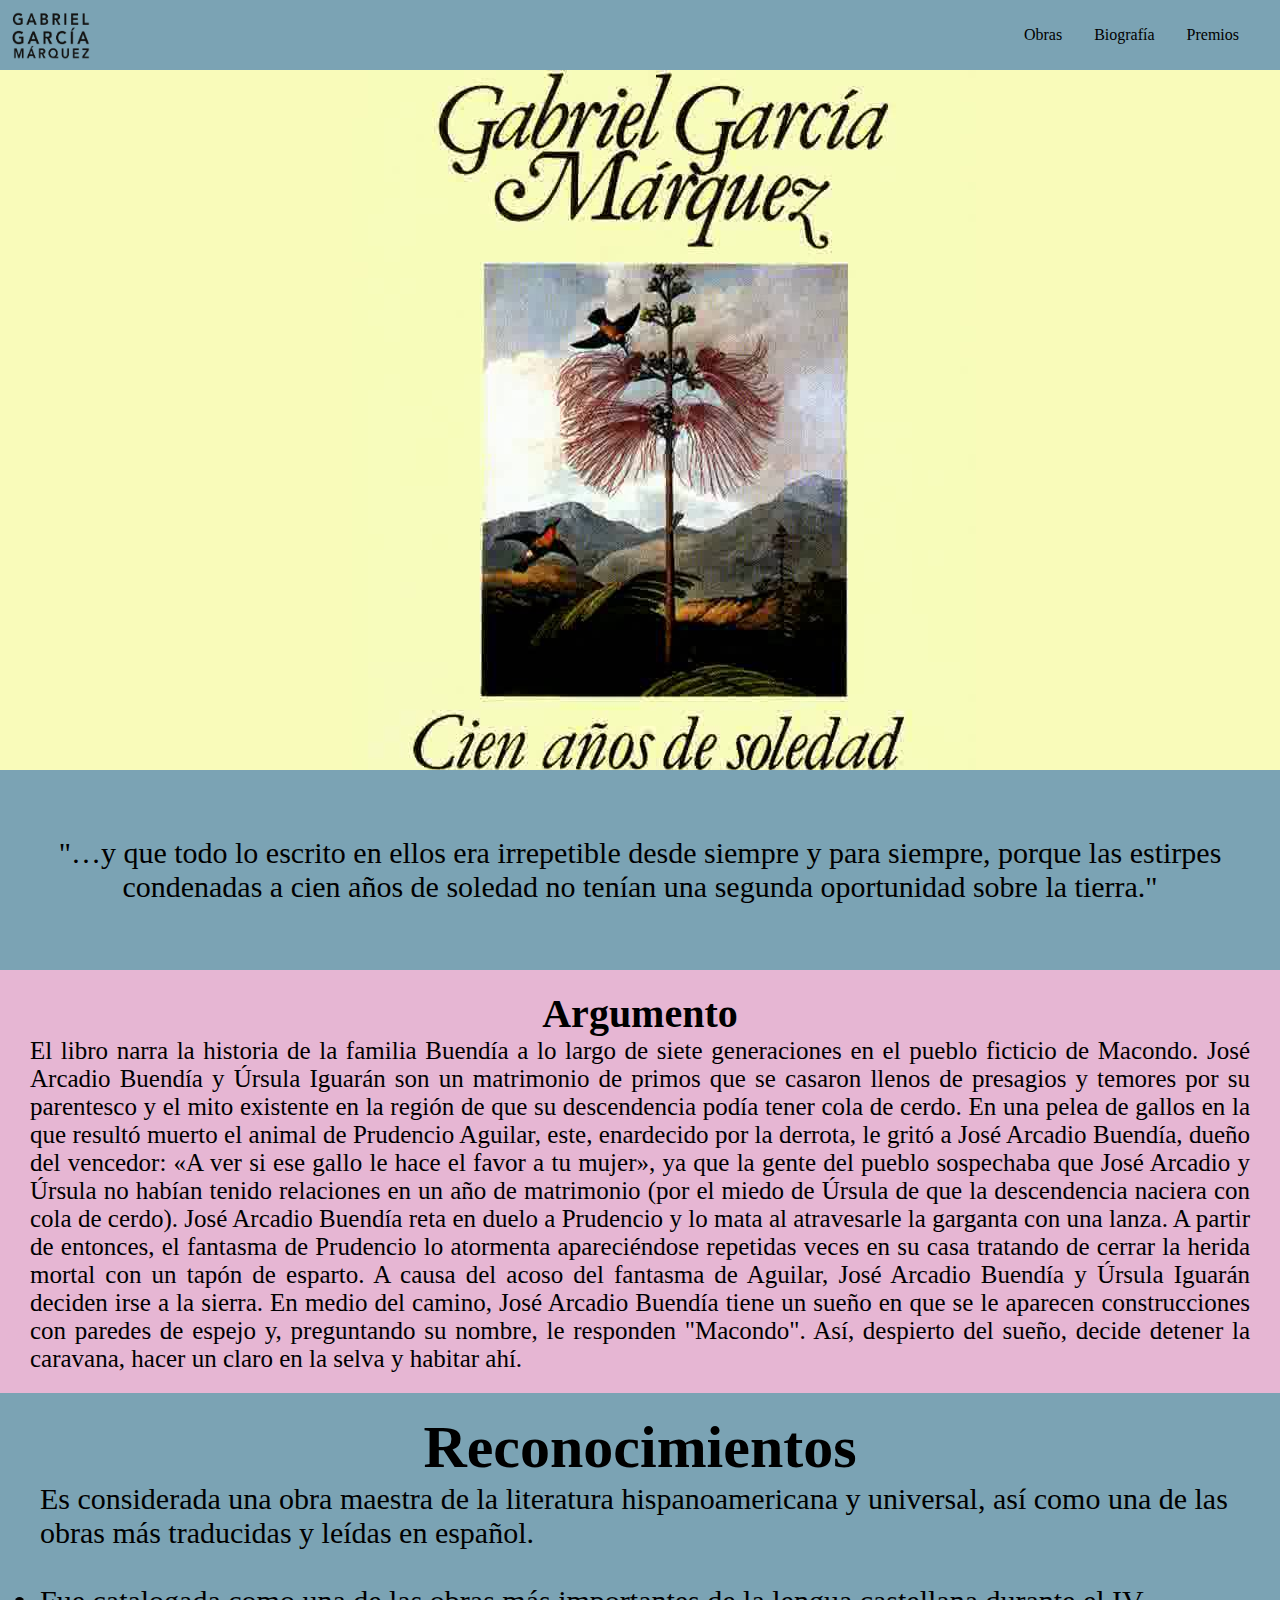
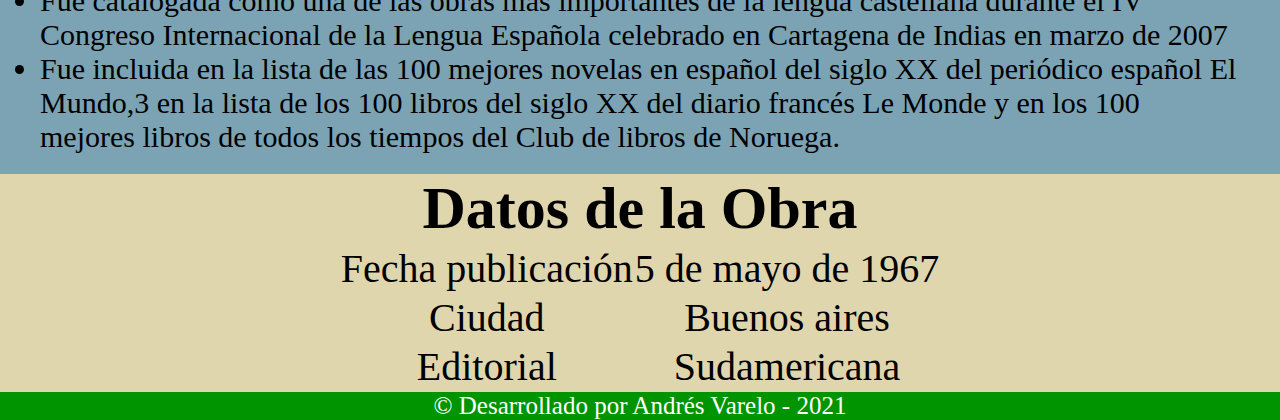
==== 100years.html @ 6298115e "primerCommit" ====
<!DOCTYPE html>
<html lang="en">
<head>
    <meta charset="UTF-8">
    <meta name="viewport" content="width=device-width, initial-scale=1.0">
    <link rel="stylesheet" href="./assets/css/style.css">
    <title>Gabo</title>
</head>
<body>
    <!-- Inicio Barra Menu -->
    <div class="header">
        <div class="logo">
            <a href="index.html">            <img src="./assets/img/gabo-logo.png" alt=""><!--Etqietas Vacias-->
            </a>

        </div>
        <div class="menu"><!--Ayuda el posci y responsive-->
            <table>
                <tr>
                    <td><a href="#obras">Obras</a></td>
                    <td><a href="#biografia">Biografía</a></td>
                    <td><a href="#premios">Premios</a></td>
                </tr>

            </table>
        </div>
    </div>

    <!-- Fin Barra de Menu-->
    <!--Inicio Banner-->
    <div class="banner100Years">
    </div>
    <!--Fin Bnner-->

    <!--Inicio fragmento-->
    <div class="fragmento">
        <p>
            "…y que todo lo escrito en ellos era irrepetible desde siempre y para siempre, porque las estirpes condenadas a cien años de soledad no tenían una segunda oportunidad sobre la tierra."
        </p>
    </div>
    <!--Fin fragmento-->

    <!--Begin Infomation about book-->
    <div class="infoBook">
        <h2>Argumento</h2>

            <p>
                El libro narra la historia de la familia Buendía a lo largo de siete generaciones en el pueblo ficticio de Macondo.
    
                José Arcadio Buendía y Úrsula Iguarán son un matrimonio de primos que se casaron llenos de presagios y temores por su parentesco y el mito existente en la región de que su descendencia podía tener cola de cerdo. En una pelea de gallos en la que resultó muerto el animal de Prudencio Aguilar, este, enardecido por la derrota, le gritó a José Arcadio Buendía, dueño del vencedor: «A ver si ese gallo le hace el favor a tu mujer», ya que la gente del pueblo sospechaba que José Arcadio y Úrsula no habían tenido relaciones en un año de matrimonio (por el miedo de Úrsula de que la descendencia naciera con cola de cerdo). José Arcadio Buendía reta en duelo a Prudencio y lo mata al atravesarle la garganta con una lanza. A partir de entonces, el fantasma de Prudencio lo atormenta apareciéndose repetidas veces en su casa tratando de cerrar la herida mortal con un tapón de esparto. A causa del acoso del fantasma de Aguilar, José Arcadio Buendía y Úrsula Iguarán deciden irse a la sierra. En medio del camino, José Arcadio Buendía tiene un sueño en que se le aparecen construcciones con paredes de espejo y, preguntando su nombre, le responden "Macondo". Así, despierto del sueño, decide detener la caravana, hacer un claro en la selva y habitar ahí.
            </p>
    </div>

    <!--End Infomation about book-->

    <!-- Begin awards-->
    <div class="awards">
        <h2>Reconocimientos</h2>
        <p> Es considerada una obra maestra de la literatura hispanoamericana y universal, así como una de las obras más traducidas y leídas en español.</p>
        <br>
        <ul>
            <li>Fue catalogada como una de las obras más importantes de la lengua castellana durante el IV Congreso Internacional de la Lengua Española celebrado en Cartagena de Indias en marzo de 2007</li>
            <li>Fue incluida en la lista de las 100 mejores novelas en español del siglo XX del periódico español El Mundo,3​ en la lista de los 100 libros del siglo XX del diario francés Le Monde y en los 100 mejores libros de todos los tiempos del Club de libros de Noruega.</li>
        </ul>
    </div>
<!--End awatds-->

<!--datos Publicación -->
        <div class="publicacion">
            <h2>Datos de la  Obra</h2>

            <table>
            <tr>
                <td>Fecha publicación</td>
                <td>5 de mayo de 1967</td>
            </tr>
            <tr>
                <td>Ciudad</td>
                <td>Buenos aires</td>
            </tr>
            <tr>
                <td>Editorial</td>
                <td>Sudamericana</td>
            </tr>
            </table>

        </div>

<!--datos piblicación-->

    <!--Inicio Footer-->
    <footer>
        &copy; Desarrollado por Andrés Varelo - 2021
    </footer>
    <!--Fin Footer-->
</body>
</html>
---- assets/css/style.css ----
*{
    margin:0;
    padding:0;
}
html{
    scroll-behavior:smooth;
}

body{
    background-color: rgb(123, 163, 180);
    font-family:"Akaya Telivigala",cursive;
}

.header{
    background-color: rgb(123, 163, 180);
    height:70px;
}

.logo {
    float:left; /* floante la puedo posiciones*/
    padding:10px;
}

.logo img{
    width:80px;
    height:50px;
}

.menu{
    float:right;
    margin:24px;
}

.menu a{
    color:black;
    text-decoration: none;
    padding:15px;
}

.banner{
    background-image: url(../img/gabo.jpg);
    background-repeat: no-repeat;
    background-size: cover;
    height:550px;
}




.banner h1 {
    text-align:right;
    font-size:80px;
    padding:150px 50px;
}

.obras{
    width:auto;
    margin:auto; /* Se adapta la global centra los elementos */
}

.obras .tdObras{
    padding:50px;
}

.botonObras{
    width:90px;
    height:80px;
    background-color:#FF3B85;
    border-radius:50px;
    padding:10px;
    text-align:center;
    line-height: 55px;  /* Bja los textos*/
}
.botonObras:hover{
opacity: 0.9;
}

.botonObras a {
    text-decoration:none;
    font-size:20px;
    color:black;
}

/*COLOR picker */
.biografia {
    background-color:#009500;
    color:white;
    padding:20px 100px 70px 100px;
    text-align:justify;
}

.biografia h2{
    text-align:center;
    padding:10px;
    font-size: 50px;
}

.biografia p{
    font-size:30px;
}

.premios{
    text-align:center;
    padding:10px;
}

.premios table{
    padding: 30px 100px;
}

.premios h2{
    text-align:center;
    font-size:45px;
}

.premios td {
    font-size:25px;
    text-align:left;
    padding:0 20px;
}

.premios .year{
    background-color:#FDA824;
    border:2px solid blue;
    padding:2px 10px;
    margin:40px;
}


footer{
background-color:#009500;
color:white;
text-align:center;
font-size:25px;
}



/* Styles Obra*/

.banner100Years{
    background-image:url(../img/cienanosdesoledad.jpeg);
    background-repeat: no-repeat;
    background-size: cover;
    height:700px;
}


.fragmento{
    height:200px;
    display:flex;
}
.fragmento p{
    margin:auto 20px;
    text-align: center;
    font-size:30px;
}

.infoBook {
padding:20px 30px;
text-align:center;
background-color:rgb(230, 182, 211);
}

.infoBook p {
    text-align:justify;
    font-size:25px;
}

.infoBook h2{
    font-size:40px;
}

.awards{
    padding:20px 40px;
    font-size:30px;
    text-align:left;
}

.awards h2{
    text-align:center;
    font-size:60px;
}

.publicacion{
    background-color:rgb(223, 214, 174);
    font-size:40px;
    text-align:center;
}

.publicacion table{
    
    margin:auto;
    
}

.subnavbar{
    background-color: rgb(56, 158, 241);
    color:white;
    height:20px;
    float:center;
}


.subnavbar ul {
    justify-content: center;
    list-style: none;
    margin:auto;
}

.subnavbar ul li a{
    padding:20px 10px;
}

.subnavbar ul li a:hover{
    background-color: rgb(118, 181, 233);
}
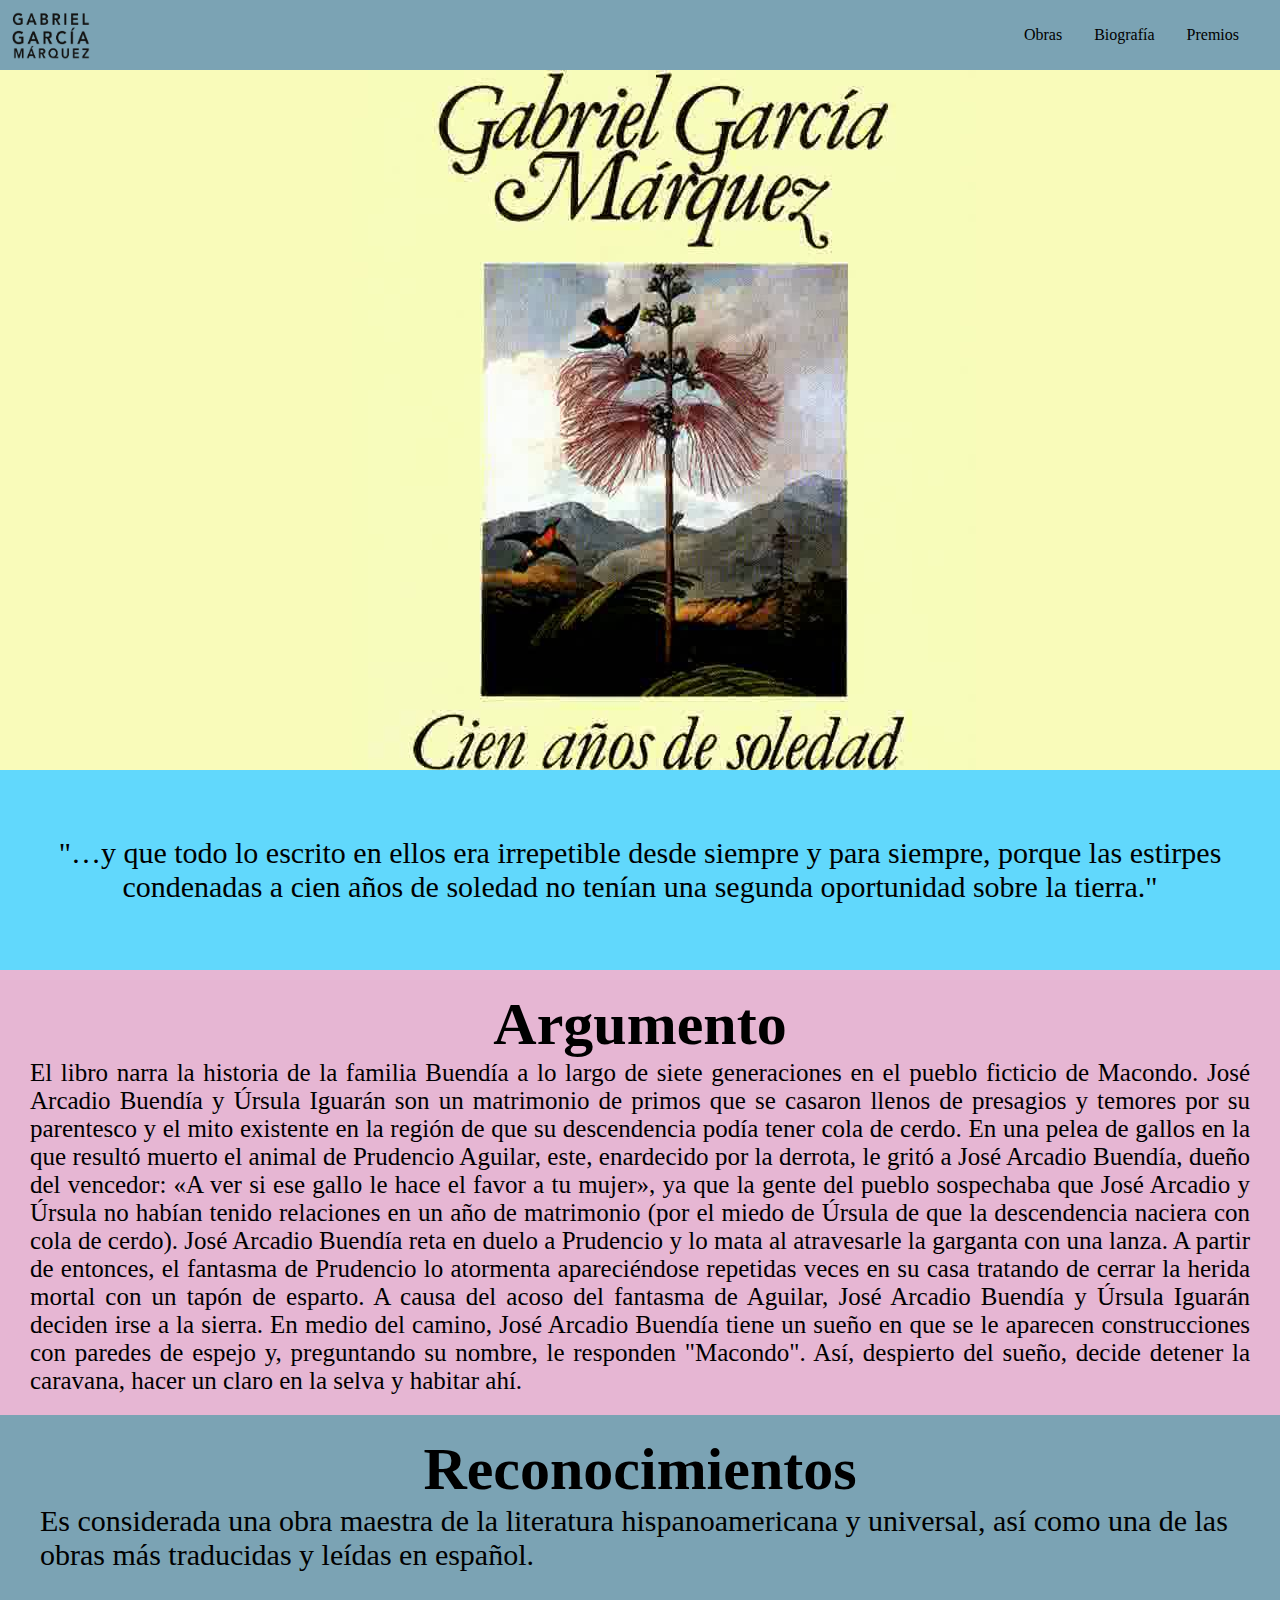
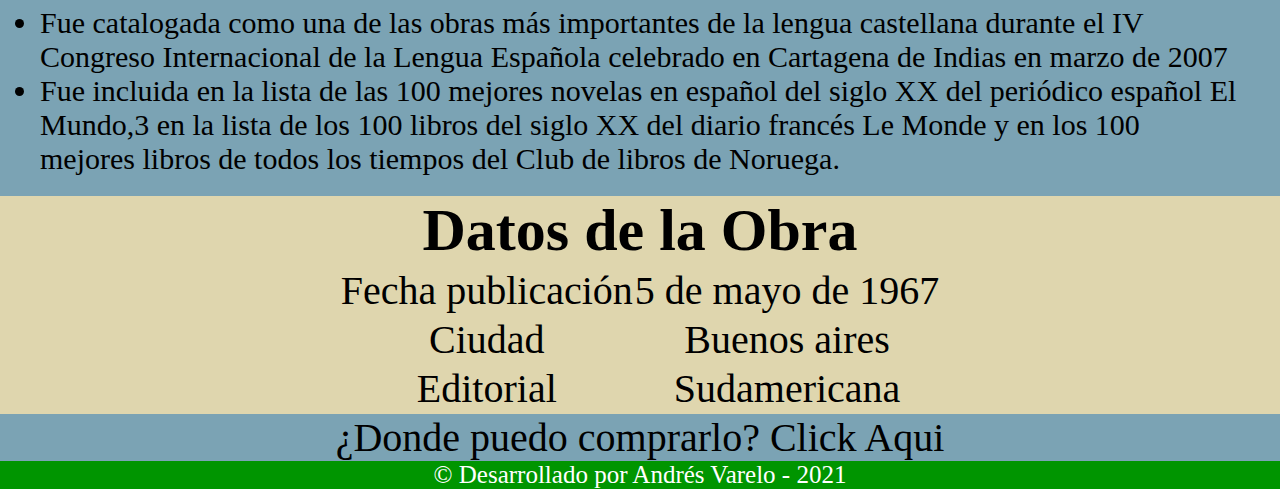
==== commit b973338f: "estilos-varios" ====
--- a/100years.html
+++ b/100years.html
@@ -25,6 +25,8 @@
             </table>
         </div>
     </div>
+
+    
 
     <!-- Fin Barra de Menu-->
     <!--Inicio Banner-->
@@ -88,6 +90,13 @@
 
 <!--datos piblicación-->
 
+        <div class="compra">
+            <p>
+                ¿Donde puedo comprarlo? <a href="https://www.buscalibre.com.co/libro-cien-anos-de-soledad-edicion-conmemorati-gabriel-garcia-marquez-alfaguara/9789585118010/p/52342100?gclid=Cj0KCQjws-OEBhCkARIsAPhOkIY3HUKkt-5KtZctCMJ2xmc8hrLNp6wN4v0_0h-t5FnUopSK_I_vJ_8aAmtxEALw_wcB">Click Aqui</a>
+            </p>
+
+        </div>
+
     <!--Inicio Footer-->
     <footer>
         &copy; Desarrollado por Andrés Varelo - 2021
--- a/assets/css/style.css
+++ b/assets/css/style.css
@@ -149,6 +149,7 @@
 .fragmento{
     height:200px;
     display:flex;
+    background-color:rgb(97, 216, 252);
 }
 .fragmento p{
     margin:auto 20px;
@@ -168,7 +169,7 @@
 }
 
 .infoBook h2{
-    font-size:40px;
+    font-size:60px;
 }
 
 .awards{
@@ -214,4 +215,20 @@
 
 .subnavbar ul li a:hover{
     background-color: rgb(118, 181, 233);
+}
+
+.compra{
+    font-size:40px;
+    text-align:center;
+}
+
+.compra a{
+    text-decoration:none;
+    color:black;
+}
+
+
+.compra a:hover{
+    color:blue;
+    text-decoration: underline;
 }